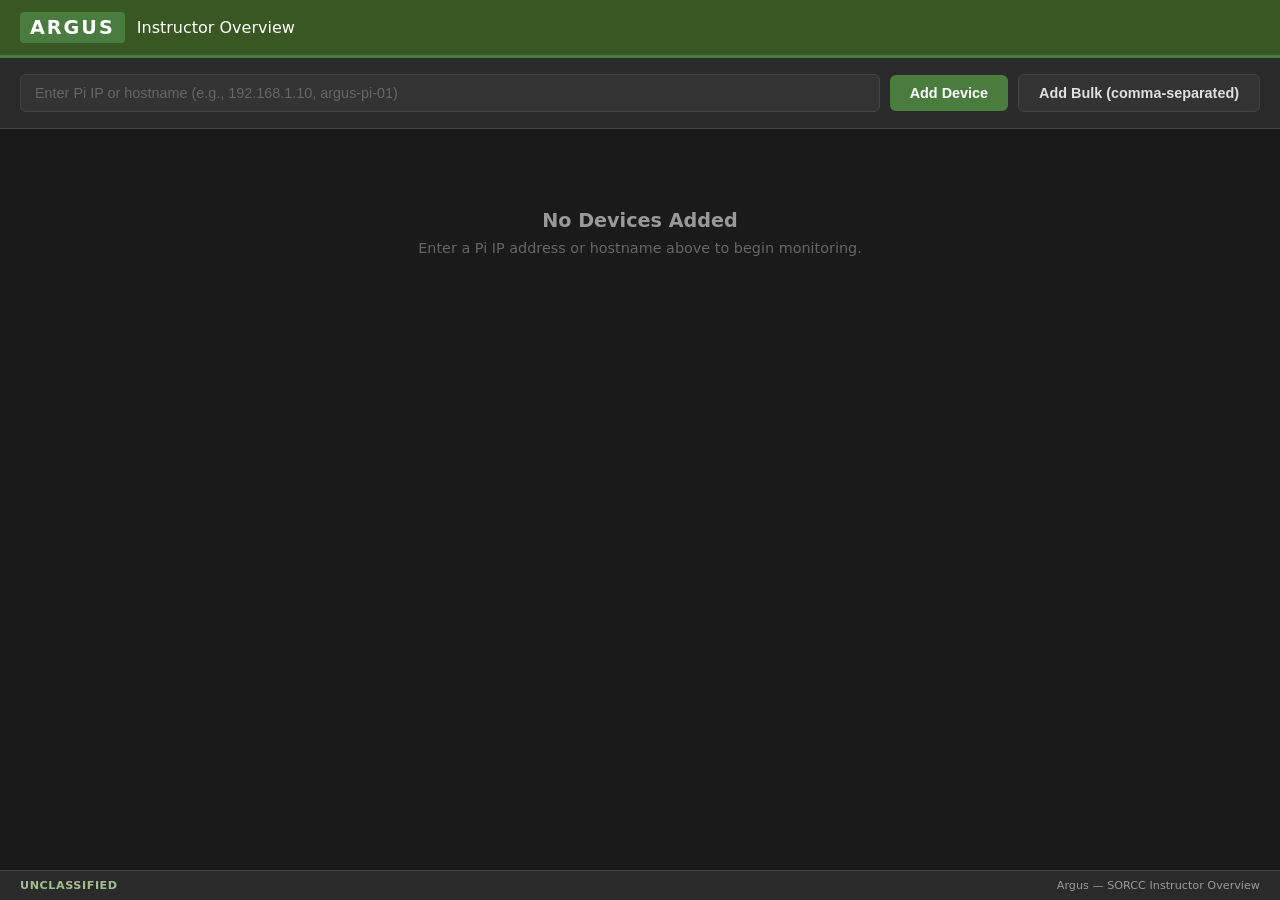
==== argus/web/templates/instructor.html @ 238526dc "Rename SORCC-PI to Argus * Move presentation slides and PPTX from repo root to courseware/  Cleans u" ====
<!DOCTYPE html>
<html lang="en">
<head>
    <meta charset="UTF-8">
    <meta name="viewport" content="width=device-width, initial-scale=1.0">
    <title>Argus Instructor Overview</title>
    <style>
        /* ── Design Tokens (inline to keep standalone) ── */
        :root {
            --argus-green: #4a7c3f;
            --argus-green-dark: #385723;
            --argus-green-light: #5a9c4f;
            --argus-muted: #A6BC92;
            --bg-dark: #1a1a1a;
            --bg-panel: #2a2a2a;
            --bg-input: #333;
            --text-primary: #e0e0e0;
            --text-secondary: #999;
            --text-bright: #fff;
            --text-dim: #666;
            --border: #444;
            --signal-cold: #e74c3c;
            --signal-hot: #2ecc71;
            --signal-warm: #f39c12;
            --danger: #e74c3c;
            --info: #3498db;
            --radius-md: 6px;
            --radius-lg: 8px;
            --font-sans: -apple-system, BlinkMacSystemFont, 'Segoe UI', system-ui, sans-serif;
            --font-mono: 'SF Mono', 'Cascadia Code', 'Consolas', monospace;
        }

        *, *::before, *::after { margin: 0; padding: 0; box-sizing: border-box; }

        body {
            font-family: var(--font-sans);
            background: var(--bg-dark);
            color: var(--text-primary);
            min-height: 100vh;
            display: flex;
            flex-direction: column;
        }

        /* ── Header ── */
        header {
            background: var(--argus-green-dark);
            padding: 12px 20px;
            display: flex;
            justify-content: space-between;
            align-items: center;
            border-bottom: 3px solid var(--argus-green);
        }

        .header-left {
            display: flex;
            align-items: center;
            gap: 12px;
        }

        .logo-text {
            font-size: 1.2rem;
            font-weight: 900;
            color: var(--text-bright);
            background: var(--argus-green);
            padding: 4px 10px;
            border-radius: 4px;
            letter-spacing: 2px;
        }

        header h1 {
            font-size: 1rem;
            font-weight: 500;
            color: var(--text-bright);
        }

        /* ── Add Device Bar ── */
        .add-bar {
            padding: 16px 20px;
            background: var(--bg-panel);
            border-bottom: 1px solid var(--border);
            display: flex;
            gap: 10px;
            align-items: center;
            flex-wrap: wrap;
        }

        .add-bar input {
            flex: 1;
            min-width: 200px;
            background: var(--bg-input);
            border: 1px solid var(--border);
            color: var(--text-bright);
            padding: 10px 14px;
            border-radius: var(--radius-md);
            font-size: 0.9rem;
        }

        .add-bar input::placeholder { color: var(--text-dim); }
        .add-bar input:focus { outline: none; border-color: var(--argus-green); }

        .btn {
            border: none;
            padding: 10px 20px;
            border-radius: var(--radius-md);
            font-size: 0.9rem;
            font-weight: 600;
            cursor: pointer;
        }

        .btn-primary {
            background: var(--argus-green);
            color: white;
        }

        .btn-primary:hover { background: var(--argus-green-light); }

        .btn-secondary {
            background: var(--bg-input);
            color: var(--text-primary);
            border: 1px solid var(--border);
        }

        .btn-danger {
            background: var(--danger);
            color: white;
        }

        /* ── Device Grid ── */
        .device-grid {
            flex: 1;
            padding: 20px;
            display: grid;
            grid-template-columns: repeat(auto-fill, minmax(300px, 1fr));
            gap: 16px;
            align-content: start;
        }

        .pi-card {
            background: var(--bg-panel);
            border: 1px solid var(--border);
            border-radius: var(--radius-lg);
            overflow: hidden;
            transition: border-color 0.2s;
        }

        .pi-card.online { border-color: var(--argus-green); }
        .pi-card.offline { border-color: var(--signal-cold); opacity: 0.7; }

        .pi-card-header {
            display: flex;
            justify-content: space-between;
            align-items: center;
            padding: 12px 16px;
            background: var(--bg-input);
            border-bottom: 1px solid var(--border);
        }

        .pi-card-hostname {
            font-weight: 700;
            font-size: 0.95rem;
            color: var(--text-bright);
        }

        .pi-card-callsign {
            font-size: 0.75rem;
            color: var(--argus-muted);
            font-weight: 600;
            letter-spacing: 0.05em;
        }

        .pi-card-remove {
            background: none;
            border: none;
            color: var(--text-dim);
            font-size: 1.2rem;
            cursor: pointer;
            padding: 0 4px;
            line-height: 1;
        }

        .pi-card-remove:hover { color: var(--danger); }

        .pi-card-body {
            padding: 14px 16px;
        }

        .pi-card-status-row {
            display: flex;
            gap: 12px;
            margin-bottom: 10px;
            flex-wrap: wrap;
        }

        .pi-status-item {
            display: flex;
            align-items: center;
            gap: 6px;
            font-size: 0.8rem;
            color: var(--text-secondary);
        }

        .dot {
            width: 8px;
            height: 8px;
            border-radius: 50%;
            background: var(--text-dim);
            flex-shrink: 0;
        }

        .dot.up { background: var(--signal-hot); }
        .dot.down { background: var(--signal-cold); }
        .dot.warn { background: var(--signal-warm); }

        .pi-card-stats {
            display: grid;
            grid-template-columns: 1fr 1fr;
            gap: 8px;
            margin-bottom: 12px;
        }

        .pi-stat {
            background: var(--bg-dark);
            padding: 8px 10px;
            border-radius: var(--radius-md);
            text-align: center;
        }

        .pi-stat-label {
            font-size: 0.65rem;
            color: var(--text-dim);
            text-transform: uppercase;
            letter-spacing: 0.05em;
        }

        .pi-stat-value {
            font-size: 0.95rem;
            font-weight: 700;
            color: var(--text-bright);
            font-family: var(--font-mono);
        }

        .pi-card-profile {
            font-size: 0.75rem;
            color: var(--argus-muted);
            margin-bottom: 10px;
        }

        .pi-card-link {
            display: block;
            text-align: center;
            background: var(--argus-green);
            color: white;
            padding: 8px;
            border-radius: var(--radius-md);
            text-decoration: none;
            font-weight: 600;
            font-size: 0.85rem;
            transition: background 0.2s;
        }

        .pi-card-link:hover {
            background: var(--argus-green-light);
            text-decoration: none;
        }

        .pi-card-error {
            font-size: 0.8rem;
            color: var(--signal-cold);
            text-align: center;
            padding: 20px 10px;
        }

        /* ── Empty State ── */
        .empty-state {
            text-align: center;
            padding: 60px 20px;
            color: var(--text-dim);
            grid-column: 1 / -1;
        }

        .empty-state h2 {
            font-size: 1.2rem;
            color: var(--text-secondary);
            margin-bottom: 8px;
        }

        .empty-state p {
            font-size: 0.9rem;
        }

        /* ── Footer ── */
        footer {
            background: var(--bg-panel);
            border-top: 1px solid var(--border);
            padding: 8px 20px;
            display: flex;
            justify-content: space-between;
            font-size: 0.7rem;
            color: var(--text-secondary);
        }

        .footer-classification {
            color: var(--argus-muted);
            font-weight: 700;
            letter-spacing: 0.05em;
        }

        /* ── Responsive ── */
        @media (max-width: 768px) {
            .device-grid {
                grid-template-columns: 1fr;
                padding: 12px;
            }
            header {
                flex-direction: column;
                gap: 8px;
            }
        }
    </style>
</head>
<body>
    <!-- ── Header ── -->
    <header>
        <div class="header-left">
            <div class="logo-text">ARGUS</div>
            <h1>Instructor Overview</h1>
        </div>
    </header>

    <!-- ── Add Device Bar ── -->
    <div class="add-bar">
        <input type="text" id="device-input" placeholder="Enter Pi IP or hostname (e.g., 192.168.1.10, argus-pi-01)">
        <button class="btn btn-primary" id="btn-add-device">Add Device</button>
        <button class="btn btn-secondary" id="btn-add-bulk">Add Bulk (comma-separated)</button>
    </div>

    <!-- ── Device Card Grid ── -->
    <div class="device-grid" id="device-grid">
        <div class="empty-state" id="empty-state">
            <h2>No Devices Added</h2>
            <p>Enter a Pi IP address or hostname above to begin monitoring.</p>
        </div>
    </div>

    <!-- ── Footer ── -->
    <footer>
        <span class="footer-classification">UNCLASSIFIED</span>
        <span>Argus — SORCC Instructor Overview</span>
    </footer>

    <script>
    (function () {
        "use strict";

        var POLL_INTERVAL = 2000;
        var STORAGE_KEY = "argus-instructor-devices";
        var devices = [];
        var pollTimers = {};

        // ── LocalStorage ──
        function loadDevices() {
            try {
                var saved = localStorage.getItem(STORAGE_KEY);
                if (saved) devices = JSON.parse(saved);
            } catch (e) {
                devices = [];
            }
        }

        function saveDevices() {
            localStorage.setItem(STORAGE_KEY, JSON.stringify(devices));
        }

        // ── DOM References ──
        var grid = document.getElementById("device-grid");
        var emptyState = document.getElementById("empty-state");
        var input = document.getElementById("device-input");
        var addBtn = document.getElementById("btn-add-device");
        var bulkBtn = document.getElementById("btn-add-bulk");

        // ── Add Device ──
        function addDevice(host) {
            host = host.trim();
            if (!host) return;
            // Normalize: strip protocol, trailing slash
            host = host.replace(/^https?:\/\//, "").replace(/\/+$/, "").replace(/:8080$/, "");
            if (devices.indexOf(host) !== -1) return; // already exists
            devices.push(host);
            saveDevices();
            renderCard(host);
            updateEmpty();
            startPolling(host);
        }

        function removeDevice(host) {
            var idx = devices.indexOf(host);
            if (idx !== -1) devices.splice(idx, 1);
            saveDevices();
            var card = document.getElementById("card-" + hostId(host));
            if (card) card.remove();
            if (pollTimers[host]) {
                clearInterval(pollTimers[host]);
                delete pollTimers[host];
            }
            updateEmpty();
        }

        function hostId(host) {
            return host.replace(/[^a-zA-Z0-9]/g, "_");
        }

        function updateEmpty() {
            emptyState.style.display = devices.length === 0 ? "" : "none";
        }

        // ── Render Card ──
        function renderCard(host) {
            var id = hostId(host);
            var card = document.createElement("div");
            card.className = "pi-card offline";
            card.id = "card-" + id;
            card.innerHTML =
                '<div class="pi-card-header">' +
                '  <div>' +
                '    <div class="pi-card-hostname" id="hostname-' + id + '">' + escapeHtml(host) + '</div>' +
                '    <div class="pi-card-callsign" id="callsign-' + id + '">--</div>' +
                '  </div>' +
                '  <button class="pi-card-remove" data-host="' + escapeHtml(host) + '" title="Remove">&times;</button>' +
                '</div>' +
                '<div class="pi-card-body">' +
                '  <div class="pi-card-status-row">' +
                '    <div class="pi-status-item"><div class="dot" id="dot-kismet-' + id + '"></div> Kismet</div>' +
                '    <div class="pi-status-item"><div class="dot" id="dot-gps-' + id + '"></div> GPS</div>' +
                '    <div class="pi-status-item"><div class="dot" id="dot-lte-' + id + '"></div> LTE</div>' +
                '  </div>' +
                '  <div class="pi-card-stats">' +
                '    <div class="pi-stat"><div class="pi-stat-label">Battery</div><div class="pi-stat-value" id="stat-battery-' + id + '">--</div></div>' +
                '    <div class="pi-stat"><div class="pi-stat-label">Devices</div><div class="pi-stat-value" id="stat-devices-' + id + '">--</div></div>' +
                '  </div>' +
                '  <div class="pi-card-profile" id="profile-' + id + '">Profile: --</div>' +
                '  <a class="pi-card-link" href="http://' + escapeHtml(host) + ':8080" target="_blank">Open Dashboard</a>' +
                '</div>';

            // Insert before empty state
            grid.insertBefore(card, emptyState);

            // Remove button handler
            card.querySelector(".pi-card-remove").addEventListener("click", function () {
                removeDevice(this.dataset.host);
            });
        }

        // ── Poll Device ──
        function startPolling(host) {
            pollDevice(host); // immediate first poll
            pollTimers[host] = setInterval(function () {
                pollDevice(host);
            }, POLL_INTERVAL);
        }

        function pollDevice(host) {
            var id = hostId(host);
            var card = document.getElementById("card-" + id);
            if (!card) return;

            var url = "http://" + host + ":8080/api/status";
            fetch(url, { mode: "cors", signal: AbortSignal.timeout(3000) })
                .then(function (r) { return r.json(); })
                .then(function (s) {
                    card.classList.remove("offline");
                    card.classList.add("online");

                    if (s.hostname) {
                        document.getElementById("hostname-" + id).textContent = s.hostname;
                    }
                    if (s.callsign) {
                        document.getElementById("callsign-" + id).textContent = s.callsign;
                    }

                    setDot("dot-kismet-" + id, s.kismet);
                    setDot("dot-gps-" + id, s.gps);
                    setDot("dot-lte-" + id, s.modem);

                    var bat = document.getElementById("stat-battery-" + id);
                    bat.textContent = (s.battery != null) ? Math.round(s.battery) + "%" : "--";

                    var devCount = document.getElementById("stat-devices-" + id);
                    devCount.textContent = (s.device_count != null) ? s.device_count : "--";

                    var profile = document.getElementById("profile-" + id);
                    profile.textContent = "Profile: " + (s.active_profile || "--");
                })
                .catch(function () {
                    card.classList.remove("online");
                    card.classList.add("offline");
                });
        }

        function setDot(id, active) {
            var dot = document.getElementById(id);
            if (!dot) return;
            dot.classList.remove("up", "down");
            dot.classList.add(active ? "up" : "down");
        }

        function escapeHtml(str) {
            var div = document.createElement("div");
            div.textContent = str;
            return div.innerHTML;
        }

        // ── Event Listeners ──
        addBtn.addEventListener("click", function () {
            addDevice(input.value);
            input.value = "";
            input.focus();
        });

        input.addEventListener("keydown", function (e) {
            if (e.key === "Enter") {
                addDevice(input.value);
                input.value = "";
            }
        });

        bulkBtn.addEventListener("click", function () {
            var val = input.value;
            if (!val.trim()) {
                input.focus();
                return;
            }
            var hosts = val.split(",");
            for (var i = 0; i < hosts.length; i++) {
                addDevice(hosts[i]);
            }
            input.value = "";
            input.focus();
        });

        // ── Init ──
        loadDevices();
        updateEmpty();
        for (var i = 0; i < devices.length; i++) {
            renderCard(devices[i]);
            startPolling(devices[i]);
        }
    })();
    </script>
</body>
</html>
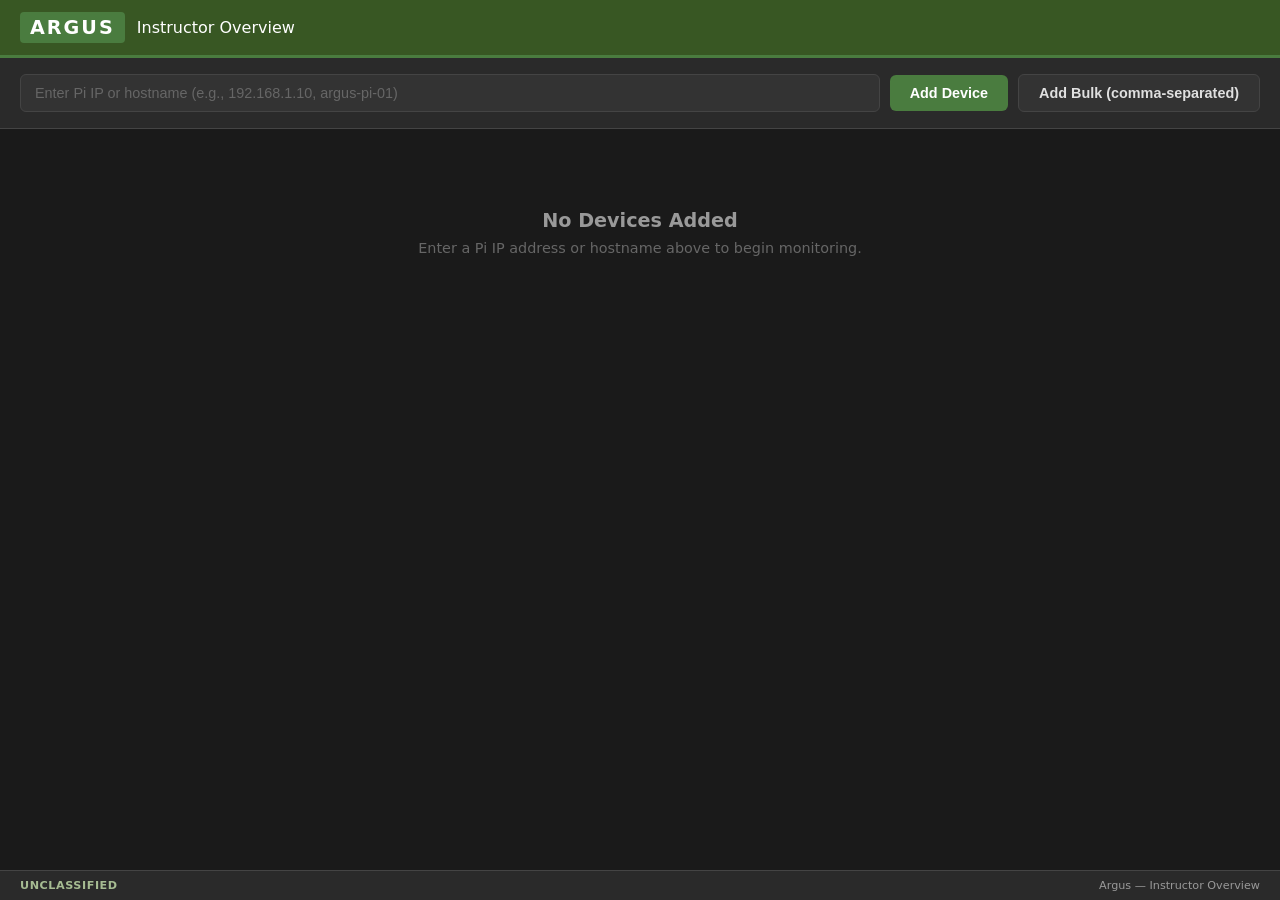
==== commit 19bf0532: "Add 915 MHz spectrum sweep, rebrand to Argus, session-resume skill - RTL-SDR spectrum sweep via rtl_" ====
--- a/argus/web/templates/instructor.html
+++ b/argus/web/templates/instructor.html
@@ -345,7 +345,7 @@
     <!-- ── Footer ── -->
     <footer>
         <span class="footer-classification">UNCLASSIFIED</span>
-        <span>Argus — SORCC Instructor Overview</span>
+        <span>Argus — Instructor Overview</span>
     </footer>
 
     <script>
@@ -425,7 +425,7 @@
                 '    <div class="pi-card-hostname" id="hostname-' + id + '">' + escapeHtml(host) + '</div>' +
                 '    <div class="pi-card-callsign" id="callsign-' + id + '">--</div>' +
                 '  </div>' +
-                '  <button class="pi-card-remove" data-host="' + escapeHtml(host) + '" title="Remove">&times;</button>' +
+                '  <button class="pi-card-remove" data-host="' + escapeHtml(host) + '" title="Remove" aria-label="Remove device">&times;</button>' +
                 '</div>' +
                 '<div class="pi-card-body">' +
                 '  <div class="pi-card-status-row">' +
